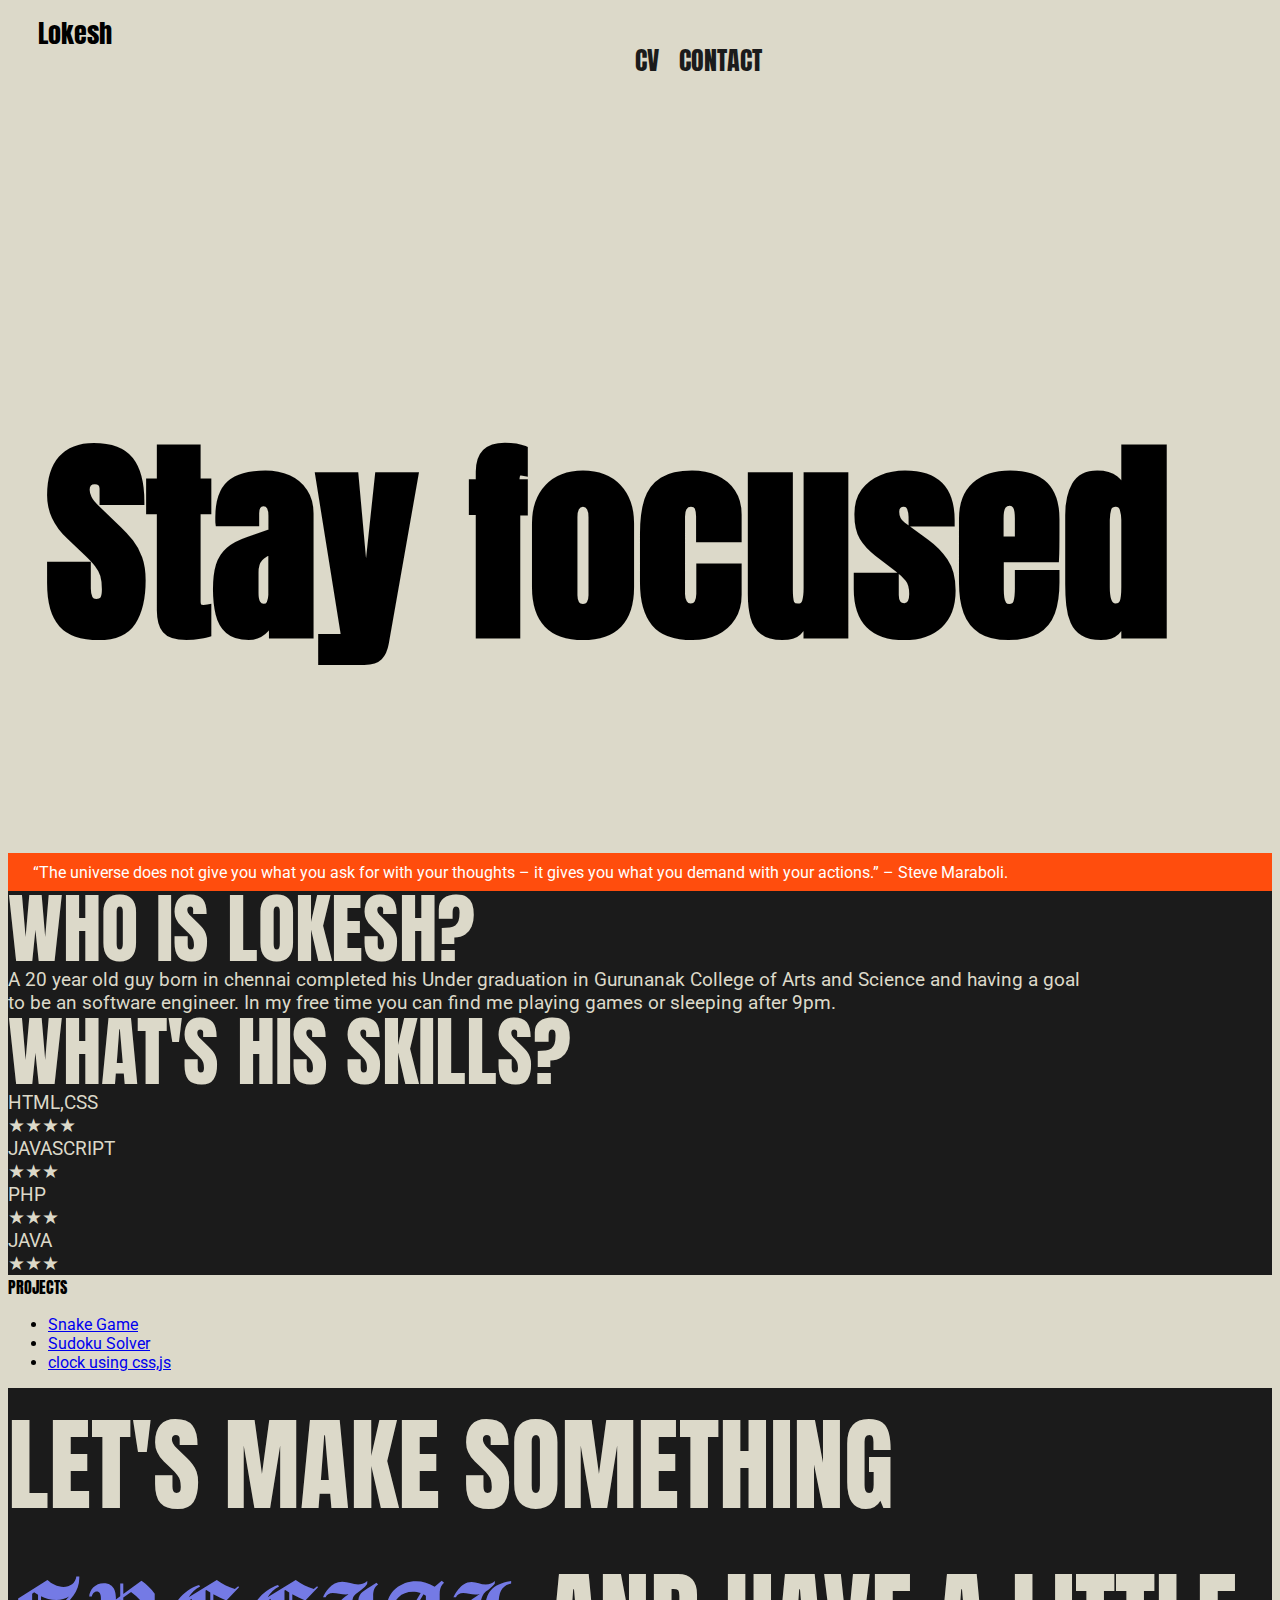
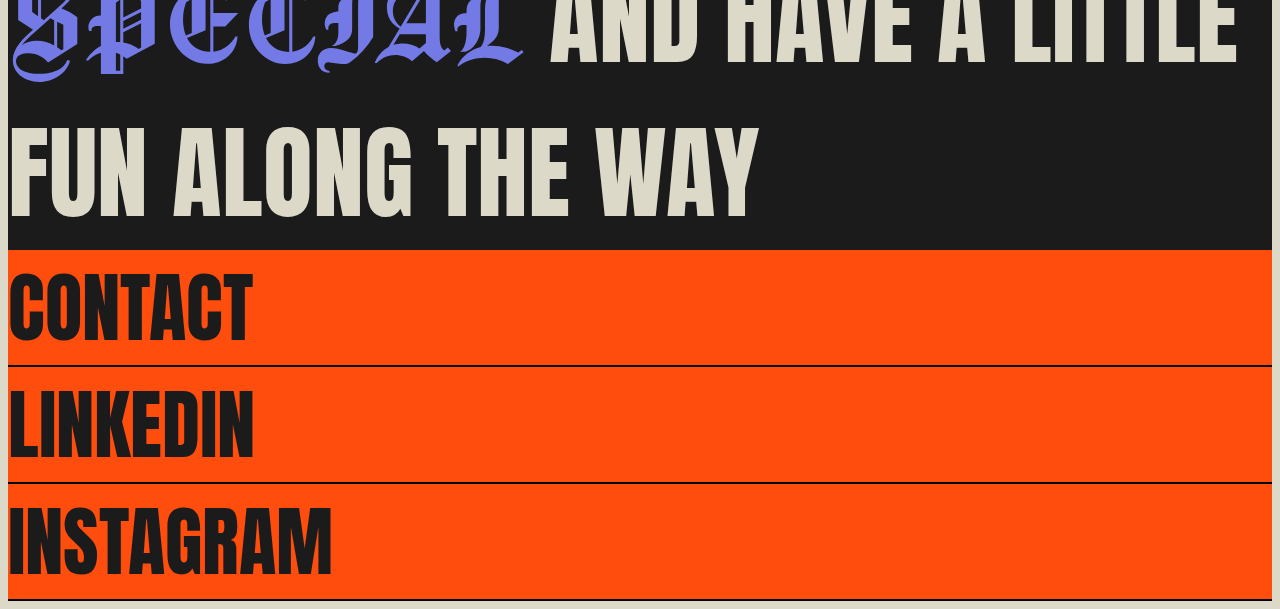
==== index.html @ baa74ea9 "Add files via upload" ====
<!DOCTYPE html>
<html>
<head>
    <meta content="width=device-width, initial-scale=1" name="viewport" />

<link href="https://cdn.jsdelivr.net/npm/bootstrap@5.0.2/dist/css/bootstrap.min.css" rel="stylesheet" integrity="sha384-EVSTQN3/azprG1Anm3QDgpJLIm9Nao0Yz1ztcQTwFspd3yD65VohhpuuCOmLASjC" crossorigin="anonymous">
<title>LOKI WEB</title>
<link href="style.css" rel="stylesheet">
<link rel="preconnect" href="https://fonts.googleapis.com">
<link rel="preconnect" href="https://fonts.gstatic.com" crossorigin>
<link href="https://fonts.googleapis.com/css2?family=Anton&display=swap" rel="stylesheet">
<link rel="preconnect" href="https://fonts.googleapis.com">
<link rel="preconnect" href="https://fonts.gstatic.com" crossorigin>
<link href="https://fonts.googleapis.com/css2?family=Roboto&display=swap" rel="stylesheet">
</head>
<body>
<div class="container-fluid main">

    <nav class="navbar ">
        <span class="navbar-brand mb-0 h1 anton">
            Lokesh
        </span>

        <div class="menu">
            <ul>
                <li><a class="anton" href="Logesh_resume.pdf" download="optional-value">CV</a></li>
                <li><a href="mailto:logeshselvam08@gmail.com" class="anton">CONTACT</a></li>
            </ul>
        </div>
      </nav>

      <section class="sec-1">
        <div class="sec-1-video">
            <video autoplay muted loop playsinline data-object-fit="cover" >
                <source src="vid2.mp4" type="video/mp4">
            </video>
        </div>
        <div class="heading">
            <h1 class="anton text-center">Stay focused</h1>
        </div>
        
      </section>
</div>
<div class="container-fluid zero-pad ">
    <div class="marquee">
        <div class="marquee-content">
            <li> “The universe does not give you what you ask for with your thoughts – it gives you what you demand with your actions.” – Steve Maraboli.</li>

            <li>  “When it rains, look for rainbows; when it’s dark, look for stars.”</li> 
            
            <li> “The universe does not give you what you ask for with your thoughts – it gives you what you demand with your actions.” – Steve Maraboli.</li>

            <li>  “When it rains, look for rainbows; when it’s dark, look for stars.”</li> 
        </div>
    </div>
</div>

<div class="container-fluid zero-pad ">

    <section class="sec-3 about p-5 ">
        
        <div class="heading anton mb-5">WHO IS LOKESH?</div>
        
        <div class="content roboto mb-5">
        A 20 year old guy born in chennai completed his Under graduation in Gurunanak College of Arts and Science 
        and having a goal to be an software engineer. In my free time you can find me playing games or sleeping after 9pm.
        </div>

        <div class="heading text-right anton mb-5">WHAT'S HIS SKILLS?</div>
        <div class="content roboto mb-5 pl-4">
            <div class="d-flex">HTML,CSS <div class="stars position-absolute"><span class="star-icon filled">★</span><span class="star-icon filled">★</span><span class="star-icon filled">★</span><span class="star-icon filled">★</span></div></div>
            <div class="d-flex">JAVASCRIPT <div class="stars position-absolute"><span class="star-icon filled">★</span><span class="star-icon filled">★</span><span class="star-icon filled">★</span></div></div>
            <div class="d-flex">PHP <div class="stars position-absolute"><span class="star-icon filled">★</span><span class="star-icon filled">★</span><span class="star-icon filled">★</span></div></div>
            <div class="d-flex"> JAVA <div class="stars position-absolute"><span class="star-icon filled">★</span><span class="star-icon filled">★</span><span class="star-icon filled">★</span></div></div>         
        </div>
    </section>

    <section  class="sec-4 p-5">
        <div class="heading anton mb-5">PROJECTS</div>
        <ul class="project-links roboto">
            <li><a class="roboto" href="snake.web/index.html" target="_blank">Snake Game</a></li>
            <li><a class="roboto" href="sudoku.web/index.html" target="_blank">Sudoku Solver</a></li>
            <li><a class="roboto" href="clock.web/index.html" target="_blank">clock using css,js</a></li>
        </ul>
    </section>

    <section class="section-content min-vw-100 p-5 sec-2" >
        <div class="text-content text-center anton">
            LET'S MAKE SOMETHING <br><span class="chomsky">SPECIAL</span> AND HAVE A LITTLE FUN ALONG THE WAY
        </div>
    </section>
    <div class="footer">
        <div class="social anton px-5">CONTACT</div>
        <div class="social anton px-5">LINKEDIN</div>
        <div class="social anton px-5">INSTAGRAM</div>
    </div>

    
</div>

<script src="https://code.jquery.com/jquery-3.6.1.min.js" integrity="sha256-o88AwQnZB+VDvE9tvIXrMQaPlFFSUTR+nldQm1LuPXQ=" crossorigin="anonymous"></script>
<script src="animate.js"></script>

</body>
</html>
---- style.css ----
@font-face {
    font-family: chomsky;
    src: url(Chomsky.woff);
  }
body{
    background: #DCD9C9;
    
}
html{
    scroll-behavior: smooth;
}
.main{
    padding: 0px 3%;
}
.zero-pad{
    padding:0px;
}
.roboto{
    font-family: 'Roboto', sans-serif;
}
.anton{
    font-family: 'Anton', sans-serif;
}
.navbar-brand {
    font-size: 2vw;
    line-height: 2vw;
}
.navbar{
    padding: 20px 0px;
    position: fixed;
    width: 100%;
    left: 0px;
    background: #DCD9C9;
    z-index: 1;
    padding: 1% 3%;
    transition: .5s ease;
}
.menu ul{
    list-style: none;
    display: flex;
    flex-direction: row;
    gap: 20px;
    margin: auto !important;
}
.menu{
    display: flex;
    align-items: center;
}
.menu a{
   text-decoration: none; 
   color: #1b1b1b;
   font-size: 2vw;
    line-height: 2vw;
}
.sec-1-video video{
    min-width: 100%;
    position: relative;
    left: -1px;
}
.sec-1{
    margin-top: 6%;
}
.sec-1-video{
    max-height:450px;
    overflow: hidden;
}
.sec-1 .heading h1{
    font-size: 17vw;
}
.marquee{
    height: 3vw;
    width: 100% ;
    background: #FF4D0D;
    display: flex;
    align-items: center;
    gap: 3%;
    overflow: hidden;
    left:-200px;
   /* animation: move 6000ms linear infinite;*/
}

.marquee-content{
    display: flex;
    align-items: center;
    animation: move 30s linear infinite;
    
    
}
.marquee-content li{
    list-style: none;
    flex-shrink: 0;
    width: 80vw;
    color: white;
    font-family: 'Roboto', sans-serif;
    white-space: nowrap;
    align-items: center;
    display: flex;
    justify-content: center;
}

.container-fluid{
    overflow: hidden;
}
.section-content,.sec-3{
    background-color: #1B1B1B;

}
.section-content .text-content{
    font-size: 8vw;
    color: #DCD9C9;
    font-family: 'Anton', sans-serif;
}
.chomsky{
    font-family: chomsky;
}
.section-content .text-content span{
    color: #747AE5;
    font-size: 10vw;
}
.sec-2{
    display: flex;
    flex-direction: column;
    align-items: center;
    justify-content: center;
}
.about .heading{
    font-size: 6vw;
    line-height: 6vw;
    color: #DCD9C9;
}
.about .content{
    font-size: 1.5vw;
    color: #DCD9C9;
    padding-right: 14vw;
}
.stars{
    left: 20%;
}
.sec-4 img{
    max-height: 500px;
    object-fit: cover;
    width: 100%;
}
.menu a:hover{
    color: #747AE5;
}
.menu a{
    cursor: pointer;
}
.social{
    font-size: 6vw;
    color: #1B1B1B;
    background: #FF4D0D;
    border-bottom: 2px solid black;
    cursor: pointer;
}


@keyframes move{
    0%{
        transform: translateX(0vw);
    }
    100%{
        transform: translateX(-160vw);
    }
}

@media screen and (max-width:600px){
    .navbar-brand, .menu ul li a{
        font-size: 5vw;
    }
    .sec-1-video video{
        max-width: 100%;
    }
    .mb-5{
        margin-bottom: 20px !important;
    }
    .sec-3 .content{
        font-size: 5vw;
    }
    .stars{
        left: 55%;
    }
    .marquee{
        height: 8vw;
    }
}

@media(max-width:950px){
    .marquee-content li{
       
        width: 100%;
        align-items: flex-start;
        
    }
}
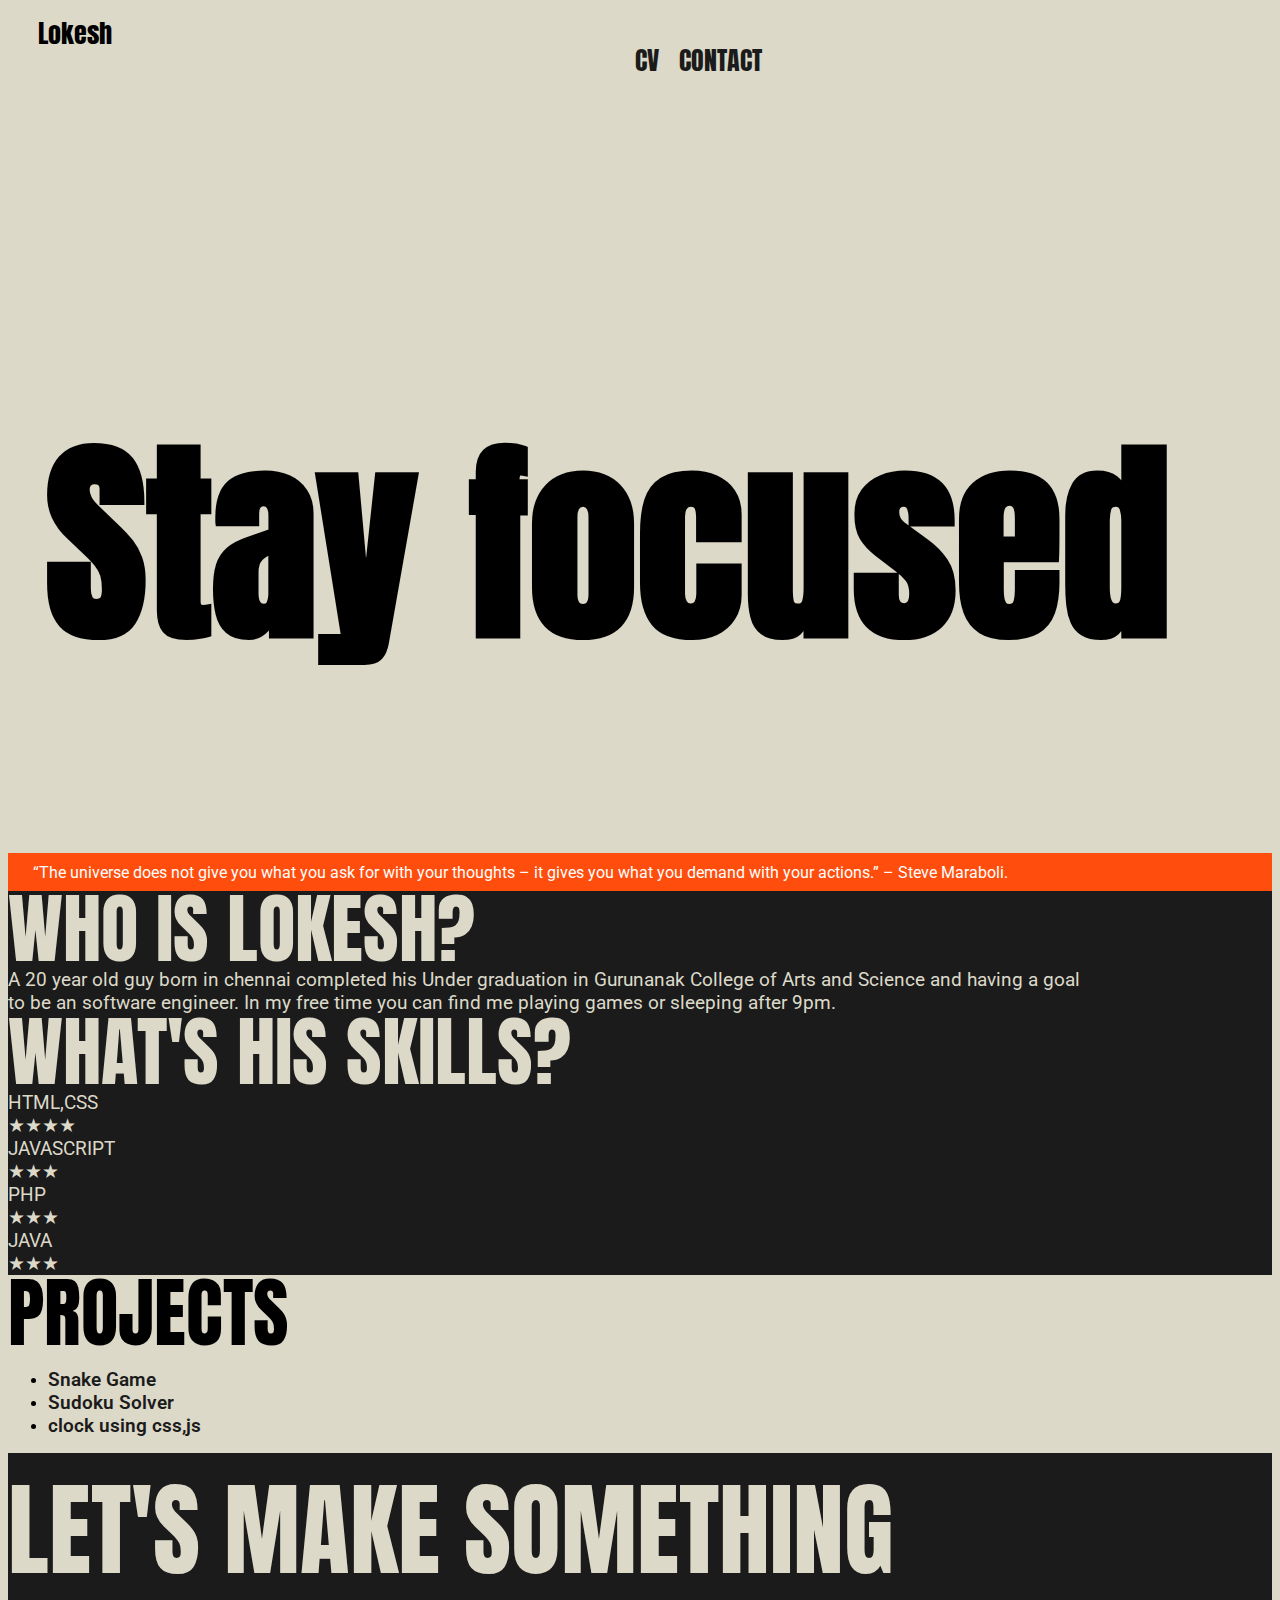
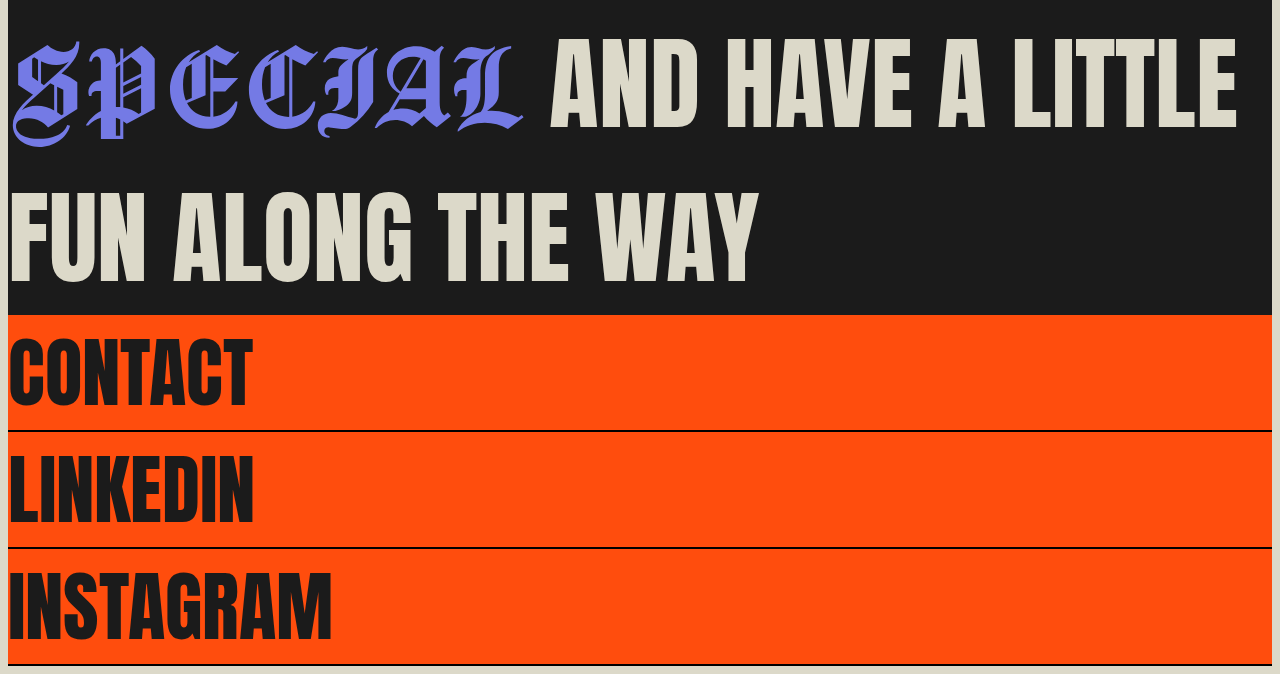
==== commit 1b3addd5: "Update index.html" ====
--- a/index.html
+++ b/index.html
@@ -23,7 +23,7 @@
 
         <div class="menu">
             <ul>
-                <li><a class="anton" href="Logesh_resume.pdf" download="optional-value">CV</a></li>
+                <li><a class="anton" href="Logesh_resume.pdf" download="Resume_lokesh">CV</a></li>
                 <li><a href="mailto:logeshselvam08@gmail.com" class="anton">CONTACT</a></li>
             </ul>
         </div>
@@ -102,4 +102,4 @@
 <script src="animate.js"></script>
 
 </body>
-</html>+</html>
--- a/style.css
+++ b/style.css
@@ -154,7 +154,10 @@
     border-bottom: 2px solid black;
     cursor: pointer;
 }
-
+.sec-4 .heading{
+    font-size: 6vw;
+    line-height: 6vw;
+}
 
 @keyframes move{
     0%{
@@ -185,7 +188,16 @@
         height: 8vw;
     }
 }
-
+.project-links a{
+    text-decoration: none;
+    font-family: 'Roboto', sans-serif;
+    color: #1b1b1b;
+    font-size: 1.5vw;
+    font-weight: 600;
+}
+.project-links a:hover{
+    color: #747AE5;
+}
 @media(max-width:950px){
     .marquee-content li{
        
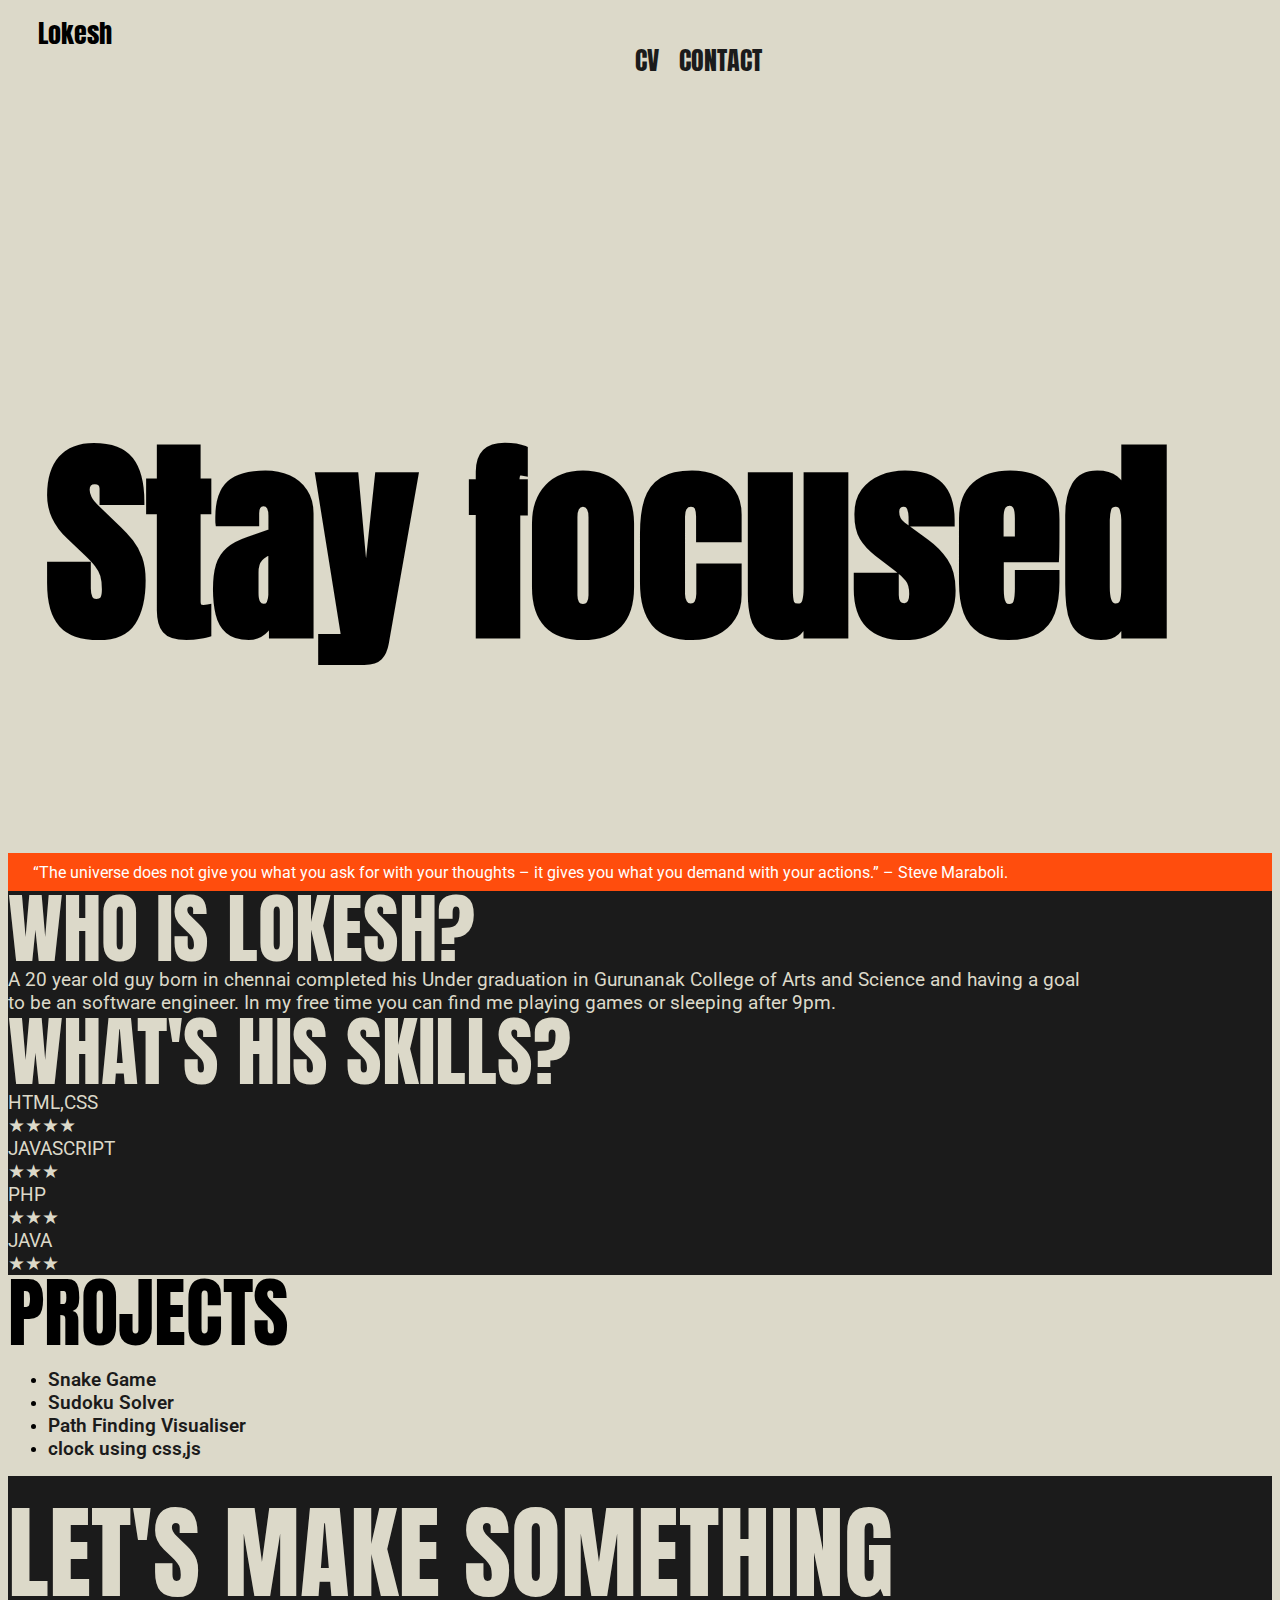
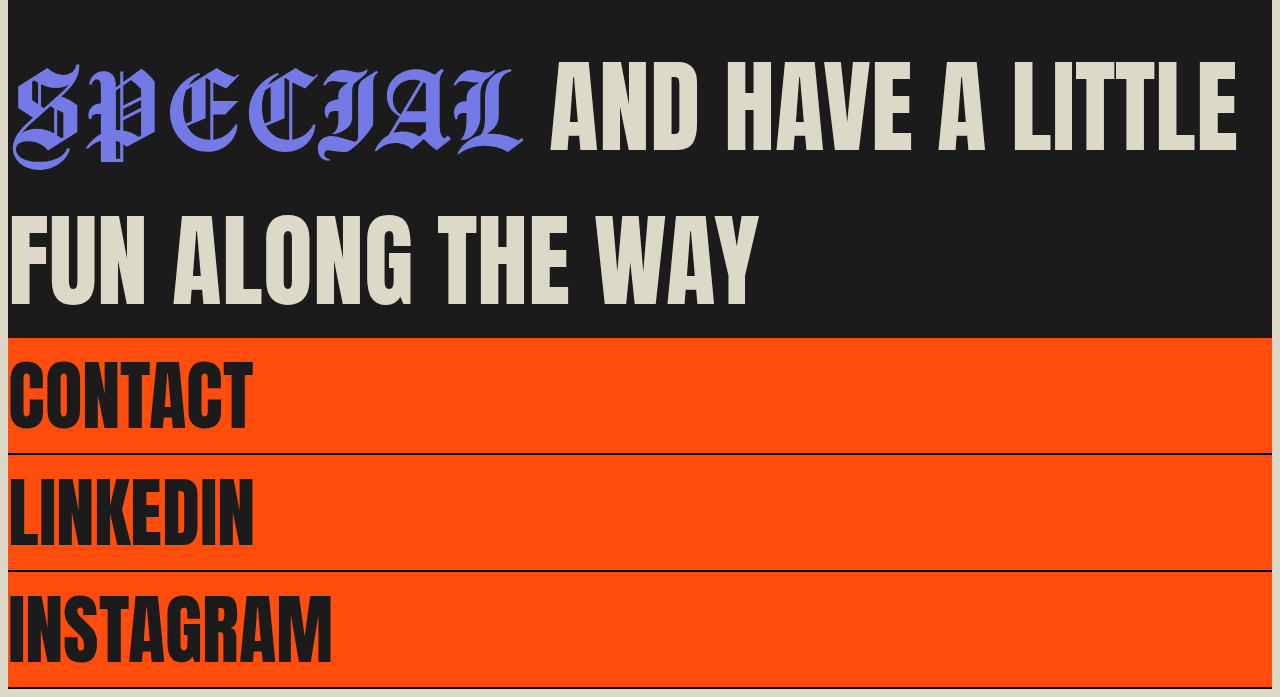
==== commit 87fa504b: "Update index.html" ====
--- a/index.html
+++ b/index.html
@@ -80,6 +80,7 @@
         <ul class="project-links roboto">
             <li><a class="roboto" href="snake.web/index.html" target="_blank">Snake Game</a></li>
             <li><a class="roboto" href="sudoku.web/index.html" target="_blank">Sudoku Solver</a></li>
+            <li><a class="roboto" href="pathFindingAlgo/" target="_blank">Path Finding Visualiser</a></li>
             <li><a class="roboto" href="clock.web/index.html" target="_blank">clock using css,js</a></li>
         </ul>
     </section>
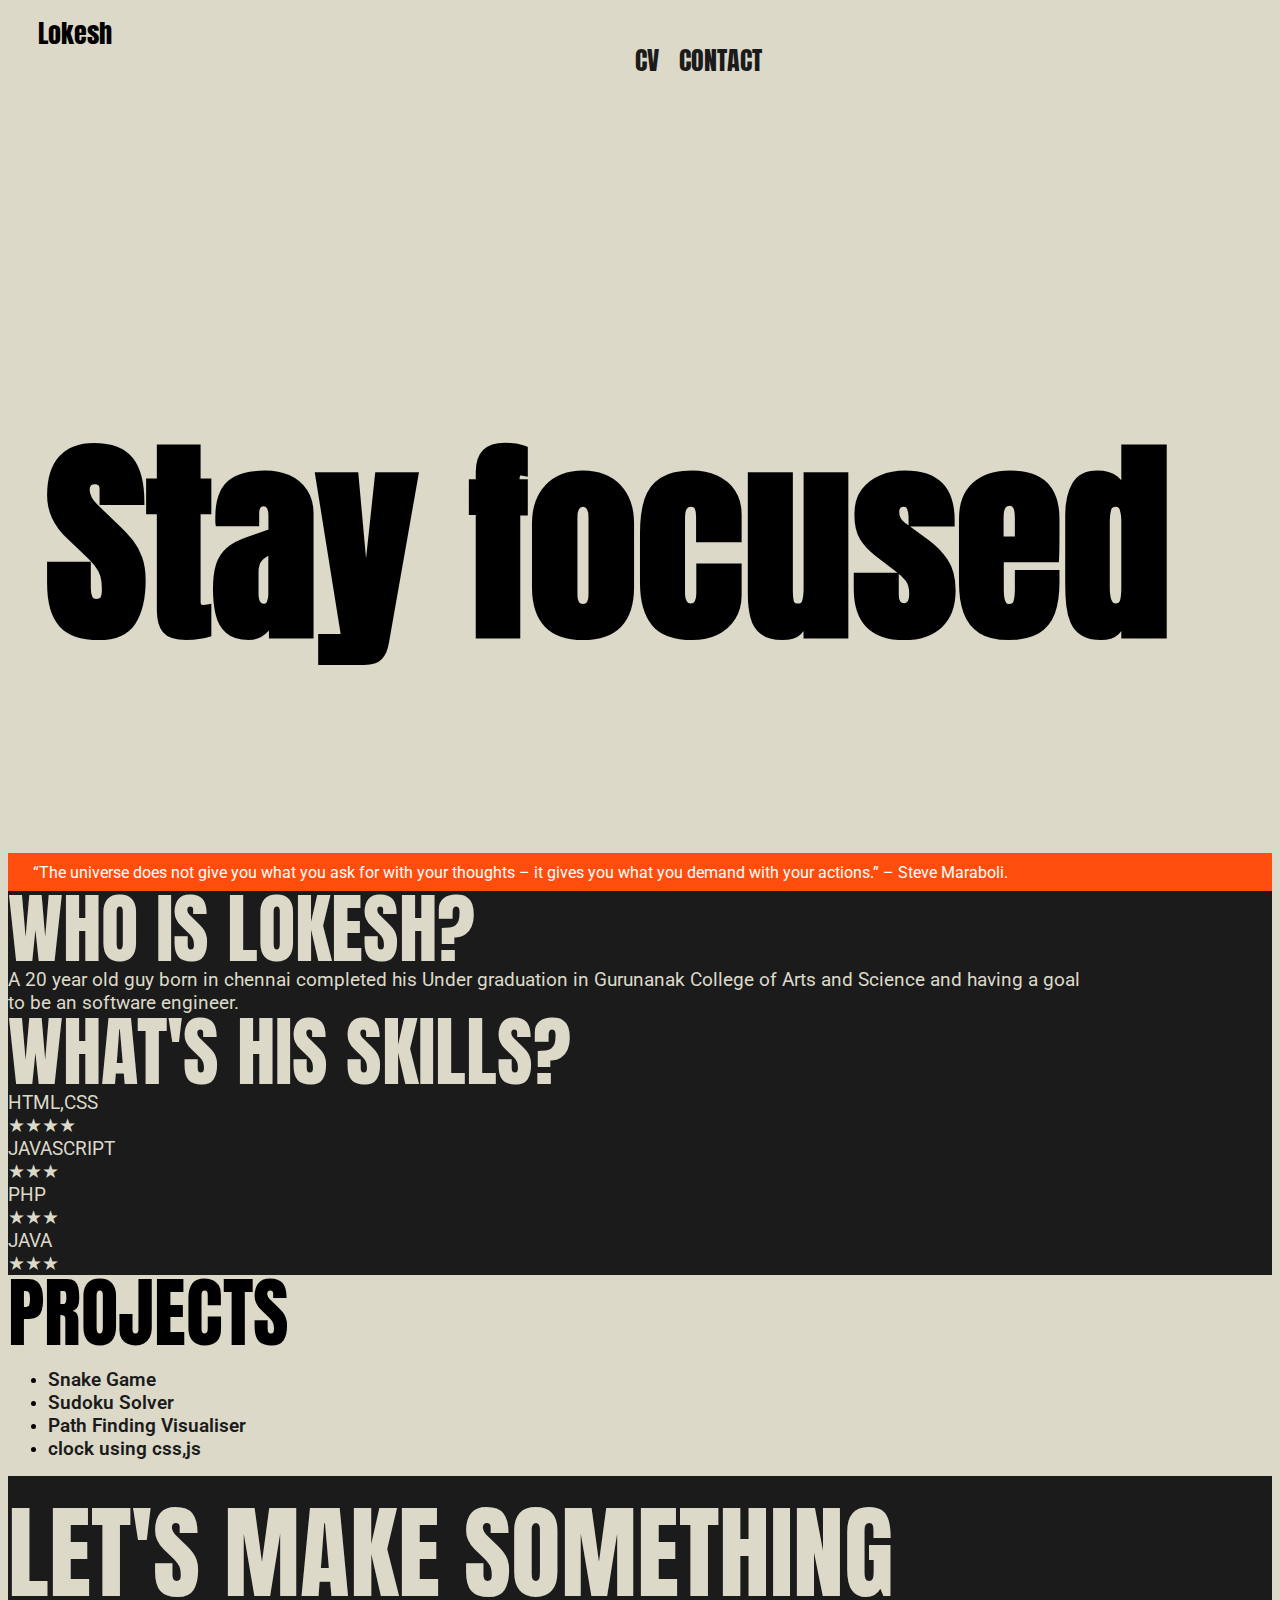
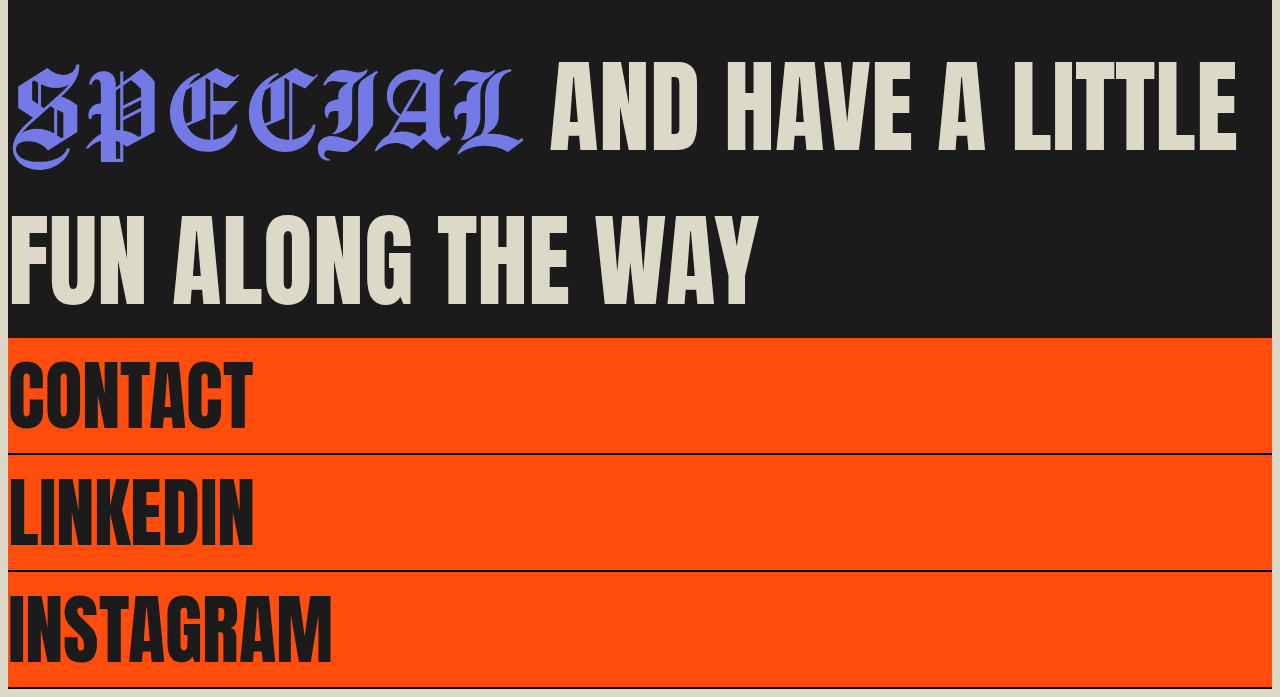
==== commit 01dc704b: "Update index.html" ====
--- a/index.html
+++ b/index.html
@@ -63,7 +63,7 @@
         
         <div class="content roboto mb-5">
         A 20 year old guy born in chennai completed his Under graduation in Gurunanak College of Arts and Science 
-        and having a goal to be an software engineer. In my free time you can find me playing games or sleeping after 9pm.
+        and having a goal to be an software engineer.
         </div>
 
         <div class="heading text-right anton mb-5">WHAT'S HIS SKILLS?</div>
@@ -91,9 +91,9 @@
         </div>
     </section>
     <div class="footer">
-        <div class="social anton px-5">CONTACT</div>
-        <div class="social anton px-5">LINKEDIN</div>
-        <div class="social anton px-5">INSTAGRAM</div>
+       <a style="text-decoration: none;" href="mailto:logeshselvam08@gmail.com"><div class="social anton px-5">CONTACT</div></a>
+        <a style="text-decoration: none;" href="https://www.linkedin.com/in/lokesh-selvam-32524222a"><div class="social anton px-5">LINKEDIN</div></a>
+        <a style="text-decoration: none;" href="https://www.instagram.com/"><div class="social anton px-5">INSTAGRAM</div></a>
     </div>
 
     
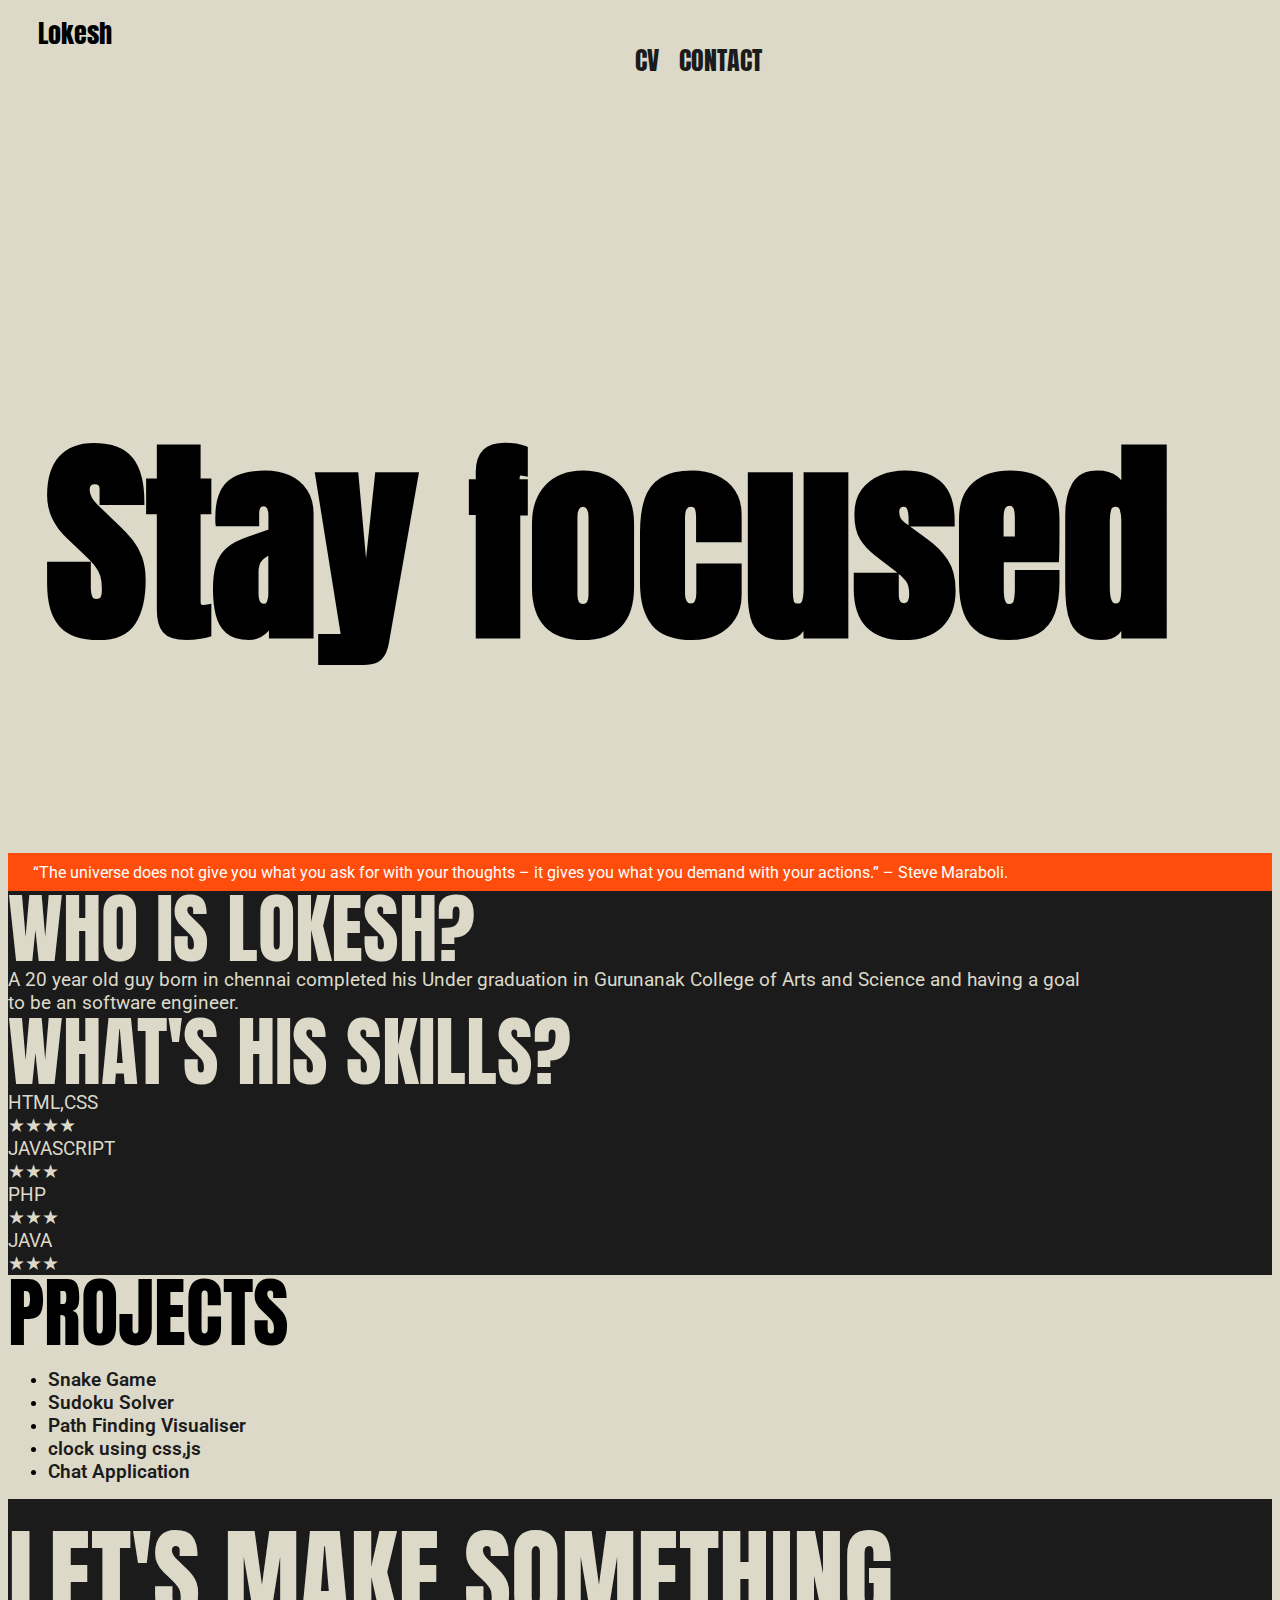
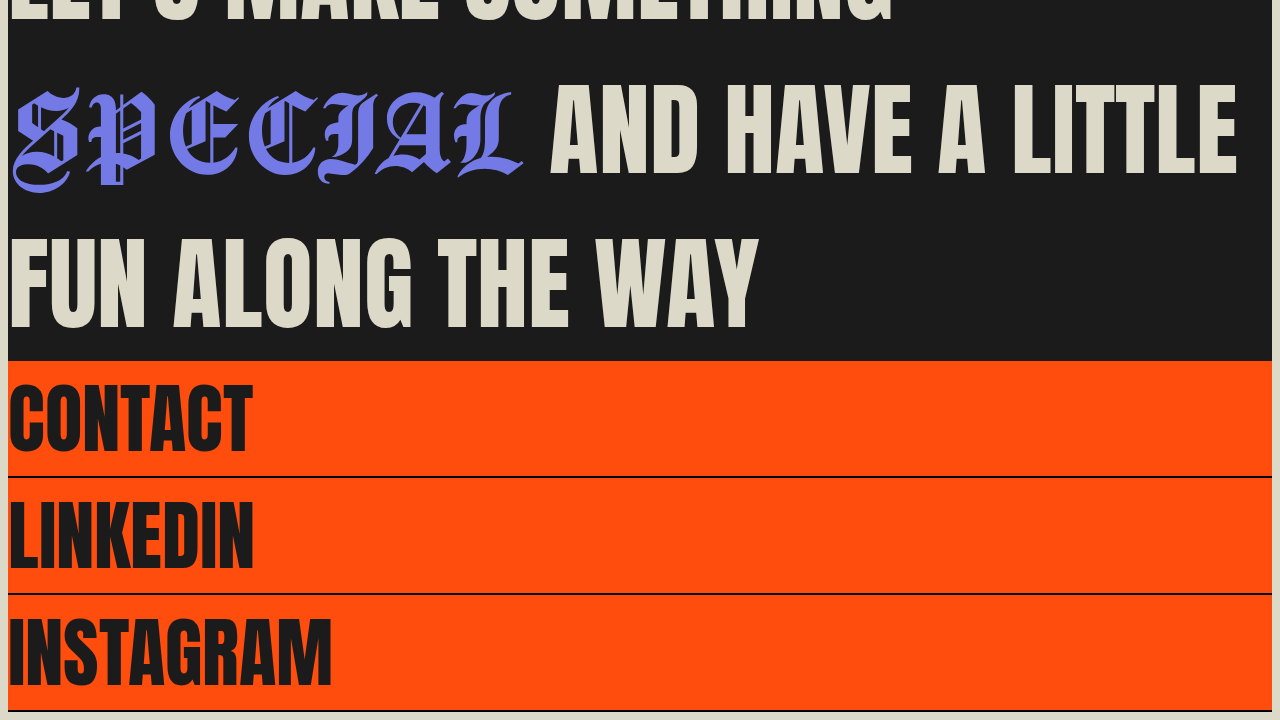
==== commit c78fadfd: "Update index.html" ====
--- a/index.html
+++ b/index.html
@@ -81,7 +81,8 @@
             <li><a class="roboto" href="snake.web/index.html" target="_blank">Snake Game</a></li>
             <li><a class="roboto" href="sudoku.web/index.html" target="_blank">Sudoku Solver</a></li>
             <li><a class="roboto" href="pathFindingAlgo/" target="_blank">Path Finding Visualiser</a></li>
-            <li><a class="roboto" href="clock.web/index.html" target="_blank">clock using css,js</a></li>
+             <li><a class="roboto" href="clock.web/index.html" target="_blank">clock using css,js</a></li>
+            <li><a class="roboto" href="https://54b2-223-178-84-192.in.ngrok.io" target="_blank">Chat Application</a></li>
         </ul>
     </section>
 
